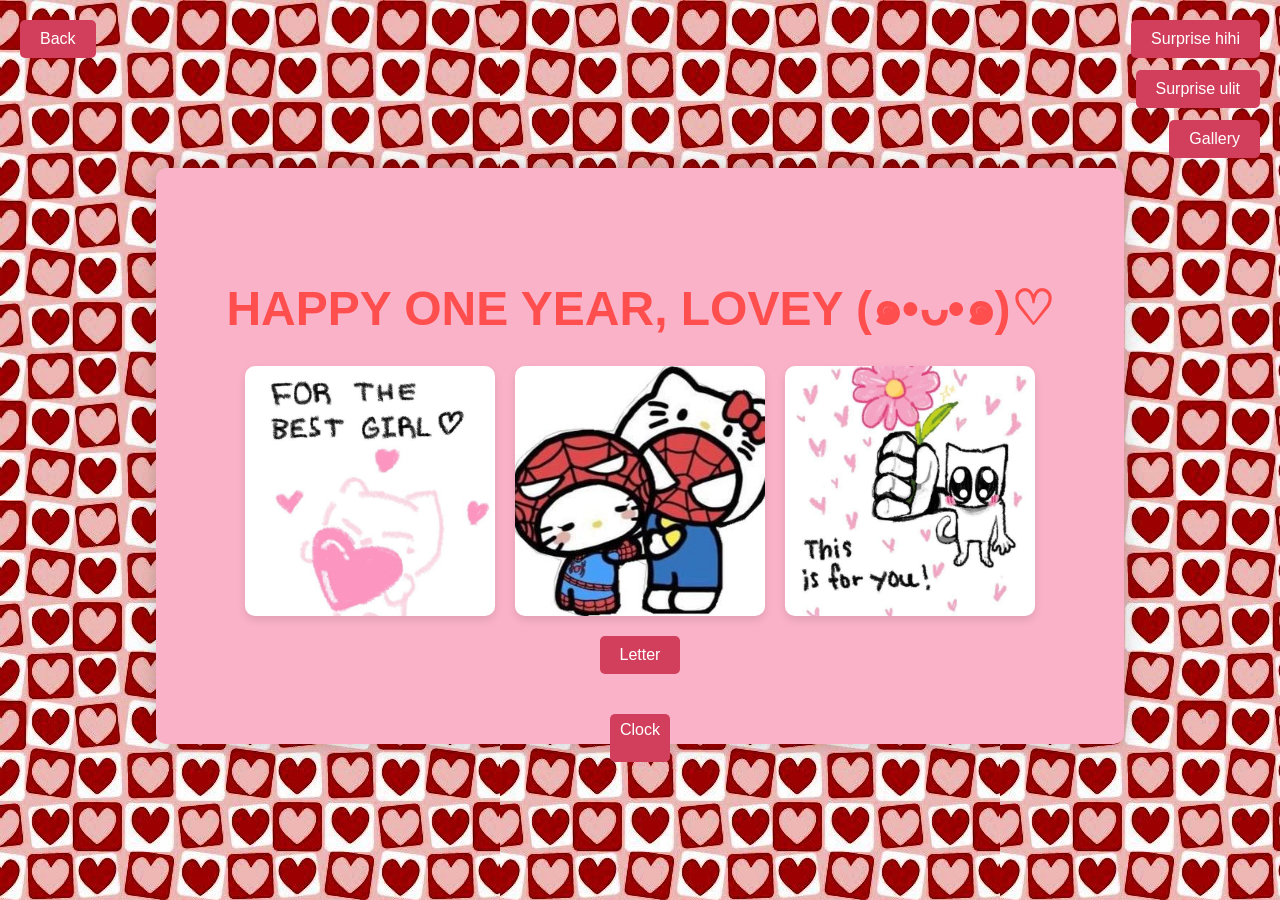
==== 1yearhehe.html @ 3e5be025 "initial commit - Happy 1 Year" ====
<!DOCTYPE html>
<html lang="en">
<head>
    <meta charset="UTF-8">
    <meta name="viewport" content="width=device-width, initial-scale=1.0">
    <title>HAPPY ANNIVERSARY, LOVE</title>
    <style>
        body {
            font-family: 'Arial', sans-serif;
            background: linear-gradient(to bottom right, #f7d5e0, #e0c3cf); /* Light pink gradient */
            margin: 0;
            display: flex;
            flex-direction: column;
            align-items: center;
            justify-content: center;
            min-height: 100vh;
            color: #5c2a36; /* Darker pink text */
            overflow: hidden; /* Hide scrollbars for background effect */
            background-image: url("download (9)_3.jpg"); /* Add background image */
        }

        .container {
            text-align: center;
            padding: 70px;
            background-color: rgb(250, 178, 200);
            border-radius: 10px;
            box-shadow: 0 0 20px rgba(0, 0, 0, 0.2); /* Subtle shadow */
            max-width: 900px; /* Adjust as needed */
            margin-top: 30px; /* Adjust for initial position */
        }

        h1 {
            font-size: 3em;
            margin-bottom: 20px;
            color: #ff4e4e; /* Brighter pink for the title */
        }

        .message {
            font-size: 1.2em;
            line-height: 1.6;
            margin-bottom: 30px;
        }

        .image-gallery {
            display: flex;
            flex-wrap: wrap;
            justify-content: center;
            gap: 20px;
        }
        .back-link {
            position: absolute;
            top: 20px; /* Adjust top as needed */
            left: 20px; /* Adjust left as needed */
            color: #5c2a36;
            text-decoration: none;
            font-size: 1.1em;
            transition: color 0.3s;
            z-index: 10; /* Ensure it's above other elements */
        }


        .image-gallery img {
            width: 250px; /* Adjust image size */
            height: 250px;
            border-radius: 10px;
            object-fit: cover;
            box-shadow: 0 4px 8px rgba(0, 0, 0, 0.1);
            transition: transform 0.3s ease; /* Smooth hover effect */
        }
        .image-gallery img:hover {
            transform: scale(1.05); /* Slightly enlarge on hover */
        }

        .footer {
            margin-top: 50px;
            font-size: 0.9em;
            color: #7a3744; /* Even darker pink for footer */
        }

        .next-page-button {
            display: inline-block; /* Make it a block element */
            padding: 10px 20px; /* Adjust padding as needed */
            background-color: #d13f5c; /* Use a color that matches your design */
            color: white;
            text-decoration: none;
            border-radius: 5px;
            margin-top: 20px; /* Add some space above the button */
            transition: background-color 0.3s ease; /* Smooth hover effect */
        }

        .next-page-button1 {
            display: inline-block; /* Make it a block element */
            padding:7px 10px; /* Adjust padding as needed */
            background-color: #d13f5c; /* Use a color that matches your design */
            color: white;
            text-decoration: none;
            border-radius: 5px;
            margin-top: -30px; /* Add some space above the button */
            transition: background-color 0.3s ease; /* Smooth hover effect */
        }

        .next-page-button:hover {
            background-color: #c03651; /* Darker shade on hover */
        }

        .next-page-buttong {
    position: absolute; /* Key for positioning */
    top: 120px; /* Adjust from the top */
    right: 20px; /* Adjust from the right */
    /* Remove or adjust these as needed */
    display: inline-block;
    padding: 10px 20px;
    background-color: #d13f5c;
    color: white;
    text-decoration: none;
    border-radius: 5px;
    /* margin-top: 20px; Remove or adjust as needed */
    transition: background-color 0.3s ease;
}

.next-page-buttongg1 {
    position: absolute; /* Key for positioning */
    top: 70px; /* Adjust from the top */
    right: 20px; /* Adjust from the right */
    /* Remove or adjust these as needed */
    display: inline-block;
    padding: 10px 20px;
    background-color: #d13f5c;
    color: white;
    text-decoration: none;
    border-radius: 5px;
    /* margin-top: 20px; Remove or adjust as needed */
    transition: background-color 0.3s ease;
}
.next-page-buttong1 {
    position: absolute; /* Key for positioning */
    top: 20px; /* Adjust from the top */
    right: 20px; /* Adjust from the right */
    /* Remove or adjust these as needed */
    display: inline-block;
    padding: 10px 20px;
    background-color: #d13f5c;
    color: white;
    text-decoration: none;
    border-radius: 5px;
    /* margin-top: 20px; Remove or adjust as needed */
    transition: background-color 0.3s ease;
}
.next-page-buttongg {
    position: absolute;
    top: 20px;
    left: 20px; /* Changed from right to left */
    display: inline-block;
    padding: 10px 20px;
    background-color: #d13f5c;
    color: white;
    text-decoration: none;
    border-radius: 5px;
    transition: background-color 0.3s ease;
}

        

       

        
    </style>
</head>
<body>
    

    

    <div class="container">
        <h1>HAPPY ONE YEAR, LOVEY (๑•ᴗ•๑)♡</h1>

       
        <div class="image-gallery">
            <img src="Herr ❤️.jpg" alt="Image 1">  <img src="download (12).jpg" alt="Image 2">
            <img src="download (14).jpg" alt="Image 3">
            
            </div>

        <a href="letter.html" class="next-page-button">Letter</a>  </div>
        <a href="time.html" class="next-page-button1">Clock</p></a>  </div>
        <a href="gallery.html" class="next-page-buttong">Gallery</a>  </div>
    </div>
    <a href="homepage.html" class="next-page-buttongg">Back</a>  </div>
    <a href="heart_beat-animation.html" class="next-page-buttongg1">Surprise ulit</a>  </div>
    <a href="surprise.html" class="next-page-buttong1">Surprise hihi</a>  </div>

</body>
</html>
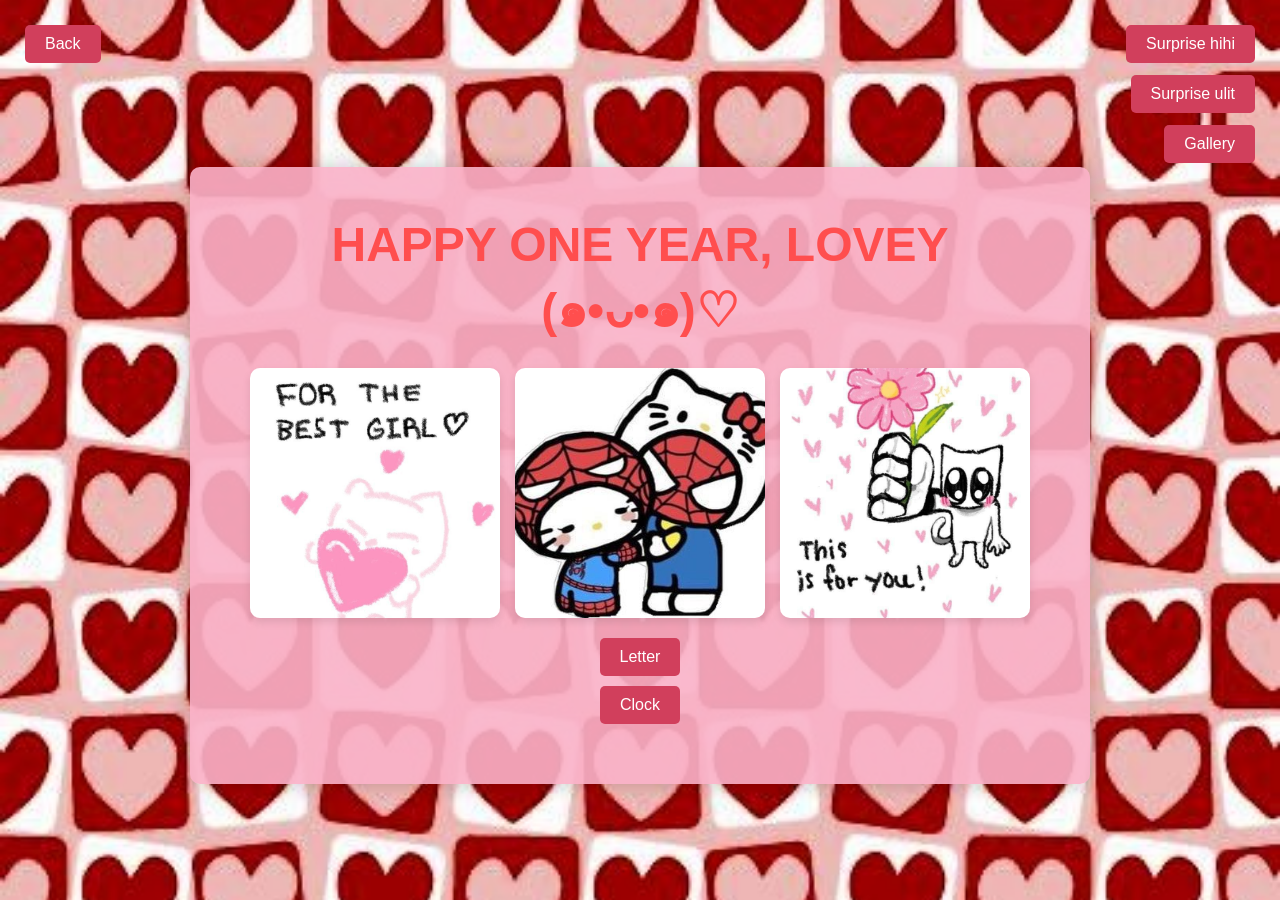
==== commit de7fd413: "initial commit - Happy 1 Year" ====
--- a/1yearhehe.html
+++ b/1yearhehe.html
@@ -5,189 +5,206 @@
     <meta name="viewport" content="width=device-width, initial-scale=1.0">
     <title>HAPPY ANNIVERSARY, LOVE</title>
     <style>
+        * {
+            box-sizing: border-box;
+            margin: 0;
+            padding: 0;
+        }
+
         body {
             font-family: 'Arial', sans-serif;
-            background: linear-gradient(to bottom right, #f7d5e0, #e0c3cf); /* Light pink gradient */
+            background: linear-gradient(to bottom right, #f7d5e0, #e0c3cf);
             margin: 0;
             display: flex;
             flex-direction: column;
             align-items: center;
             justify-content: center;
             min-height: 100vh;
-            color: #5c2a36; /* Darker pink text */
-            overflow: hidden; /* Hide scrollbars for background effect */
-            background-image: url("download (9)_3.jpg"); /* Add background image */
+            color: #5c2a36;
+            overflow-x: hidden;
+            background-image: url("download (9)_3.jpg");
+            background-size: cover;
+            background-position: center;
+            background-attachment: fixed;
+            padding: 20px;
         }
 
         .container {
             text-align: center;
-            padding: 70px;
-            background-color: rgb(250, 178, 200);
+            padding: 30px;
+            background-color: rgba(250, 178, 200, 0.9);
             border-radius: 10px;
-            box-shadow: 0 0 20px rgba(0, 0, 0, 0.2); /* Subtle shadow */
-            max-width: 900px; /* Adjust as needed */
-            margin-top: 30px; /* Adjust for initial position */
+            box-shadow: 0 0 20px rgba(0, 0, 0, 0.2);
+            width: 100%;
+            max-width: 900px;
+            margin: 80px 0 30px;
+            position: relative;
         }
 
         h1 {
-            font-size: 3em;
+            font-size: 2em;
             margin-bottom: 20px;
-            color: #ff4e4e; /* Brighter pink for the title */
+            color: #ff4e4e;
         }
 
         .message {
-            font-size: 1.2em;
+            font-size: 1em;
             line-height: 1.6;
-            margin-bottom: 30px;
+            margin-bottom: 20px;
         }
 
         .image-gallery {
             display: flex;
             flex-wrap: wrap;
             justify-content: center;
-            gap: 20px;
-        }
-        .back-link {
-            position: absolute;
-            top: 20px; /* Adjust top as needed */
-            left: 20px; /* Adjust left as needed */
-            color: #5c2a36;
-            text-decoration: none;
-            font-size: 1.1em;
-            transition: color 0.3s;
-            z-index: 10; /* Ensure it's above other elements */
-        }
-
+            gap: 15px;
+            margin-bottom: 20px;
+        }
 
         .image-gallery img {
-            width: 250px; /* Adjust image size */
-            height: 250px;
+            width: 100%;
+            max-width: 250px;
+            height: auto;
+            aspect-ratio: 1/1;
             border-radius: 10px;
             object-fit: cover;
             box-shadow: 0 4px 8px rgba(0, 0, 0, 0.1);
-            transition: transform 0.3s ease; /* Smooth hover effect */
-        }
+            transition: transform 0.3s ease;
+        }
+
         .image-gallery img:hover {
-            transform: scale(1.05); /* Slightly enlarge on hover */
+            transform: scale(1.05);
         }
 
         .footer {
-            margin-top: 50px;
+            margin-top: 30px;
             font-size: 0.9em;
-            color: #7a3744; /* Even darker pink for footer */
-        }
-
-        .next-page-button {
-            display: inline-block; /* Make it a block element */
-            padding: 10px 20px; /* Adjust padding as needed */
-            background-color: #d13f5c; /* Use a color that matches your design */
+            color: #7a3744;
+        }
+
+        /* Button Styles */
+        .button {
+            display: inline-block;
+            padding: 10px 15px;
+            background-color: #d13f5c;
             color: white;
             text-decoration: none;
             border-radius: 5px;
-            margin-top: 20px; /* Add some space above the button */
-            transition: background-color 0.3s ease; /* Smooth hover effect */
-        }
-
-        .next-page-button1 {
-            display: inline-block; /* Make it a block element */
-            padding:7px 10px; /* Adjust padding as needed */
-            background-color: #d13f5c; /* Use a color that matches your design */
-            color: white;
-            text-decoration: none;
-            border-radius: 5px;
-            margin-top: -30px; /* Add some space above the button */
-            transition: background-color 0.3s ease; /* Smooth hover effect */
-        }
-
-        .next-page-button:hover {
-            background-color: #c03651; /* Darker shade on hover */
-        }
-
-        .next-page-buttong {
-    position: absolute; /* Key for positioning */
-    top: 120px; /* Adjust from the top */
-    right: 20px; /* Adjust from the right */
-    /* Remove or adjust these as needed */
-    display: inline-block;
-    padding: 10px 20px;
-    background-color: #d13f5c;
-    color: white;
-    text-decoration: none;
-    border-radius: 5px;
-    /* margin-top: 20px; Remove or adjust as needed */
-    transition: background-color 0.3s ease;
-}
-
-.next-page-buttongg1 {
-    position: absolute; /* Key for positioning */
-    top: 70px; /* Adjust from the top */
-    right: 20px; /* Adjust from the right */
-    /* Remove or adjust these as needed */
-    display: inline-block;
-    padding: 10px 20px;
-    background-color: #d13f5c;
-    color: white;
-    text-decoration: none;
-    border-radius: 5px;
-    /* margin-top: 20px; Remove or adjust as needed */
-    transition: background-color 0.3s ease;
-}
-.next-page-buttong1 {
-    position: absolute; /* Key for positioning */
-    top: 20px; /* Adjust from the top */
-    right: 20px; /* Adjust from the right */
-    /* Remove or adjust these as needed */
-    display: inline-block;
-    padding: 10px 20px;
-    background-color: #d13f5c;
-    color: white;
-    text-decoration: none;
-    border-radius: 5px;
-    /* margin-top: 20px; Remove or adjust as needed */
-    transition: background-color 0.3s ease;
-}
-.next-page-buttongg {
-    position: absolute;
-    top: 20px;
-    left: 20px; /* Changed from right to left */
-    display: inline-block;
-    padding: 10px 20px;
-    background-color: #d13f5c;
-    color: white;
-    text-decoration: none;
-    border-radius: 5px;
-    transition: background-color 0.3s ease;
-}
-
-        
-
-       
-
-        
+            margin: 5px;
+            transition: background-color 0.3s ease;
+            font-size: 0.9em;
+        }
+
+        .button:hover {
+            background-color: #c03651;
+        }
+
+        /* Navigation Buttons */
+        .nav-button {
+            position: fixed;
+            z-index: 100;
+        }
+
+        .back-button {
+            top: 20px;
+            left: 20px;
+        }
+
+        .surprise-button {
+            top: 20px;
+            right: 20px;
+        }
+
+        .surprise-button-alt {
+            top: 70px;
+            right: 20px;
+        }
+
+        .gallery-button {
+            top: 120px;
+            right: 20px;
+        }
+
+        .content-button {
+            margin: 10px auto;
+            display: block;
+            width: fit-content;
+        }
+
+        /* Responsive Adjustments */
+        @media (min-width: 768px) {
+            h1 {
+                font-size: 3em;
+            }
+
+            .message {
+                font-size: 1.2em;
+            }
+
+            .button {
+                padding: 10px 20px;
+                font-size: 1em;
+            }
+
+            .container {
+                padding: 50px;
+            }
+        }
+
+        @media (max-width: 480px) {
+            .container {
+                padding: 20px;
+                margin-top: 100px;
+            }
+
+            .image-gallery img {
+                max-width: 150px;
+            }
+
+            .nav-button {
+                position: absolute;
+            }
+
+            .back-button {
+                top: 10px;
+                left: 10px;
+            }
+
+            .surprise-button {
+                top: 10px;
+                right: 10px;
+            }
+
+            .surprise-button-alt {
+                top: 50px;
+                right: 10px;
+            }
+
+            .gallery-button {
+                top: 90px;
+                right: 10px;
+            }
+        }
     </style>
 </head>
 <body>
-    
-
-    
+    <!-- Navigation Buttons -->
+    <a href="index.html" class="button nav-button back-button">Back</a>
+    <a href="surprise.html" class="button nav-button surprise-button">Surprise hihi</a>
+    <a href="heart_beat-animation.html" class="button nav-button surprise-button-alt">Surprise ulit</a>
+    <a href="gallery.html" class="button nav-button gallery-button">Gallery</a>
 
     <div class="container">
         <h1>HAPPY ONE YEAR, LOVEY (๑•ᴗ•๑)♡</h1>
-
-       
+        
         <div class="image-gallery">
-            <img src="Herr ❤️.jpg" alt="Image 1">  <img src="download (12).jpg" alt="Image 2">
+            <img src="Herr ❤️.jpg" alt="Image 1">
+            <img src="download (12).jpg" alt="Image 2">
             <img src="download (14).jpg" alt="Image 3">
-            
-            </div>
-
-        <a href="letter.html" class="next-page-button">Letter</a>  </div>
-        <a href="time.html" class="next-page-button1">Clock</p></a>  </div>
-        <a href="gallery.html" class="next-page-buttong">Gallery</a>  </div>
+        </div>
+
+        <a href="letter.html" class="button content-button">Letter</a>
+        <a href="time.html" class="button content-button">Clock</a>
     </div>
-    <a href="homepage.html" class="next-page-buttongg">Back</a>  </div>
-    <a href="heart_beat-animation.html" class="next-page-buttongg1">Surprise ulit</a>  </div>
-    <a href="surprise.html" class="next-page-buttong1">Surprise hihi</a>  </div>
-
 </body>
 </html>
